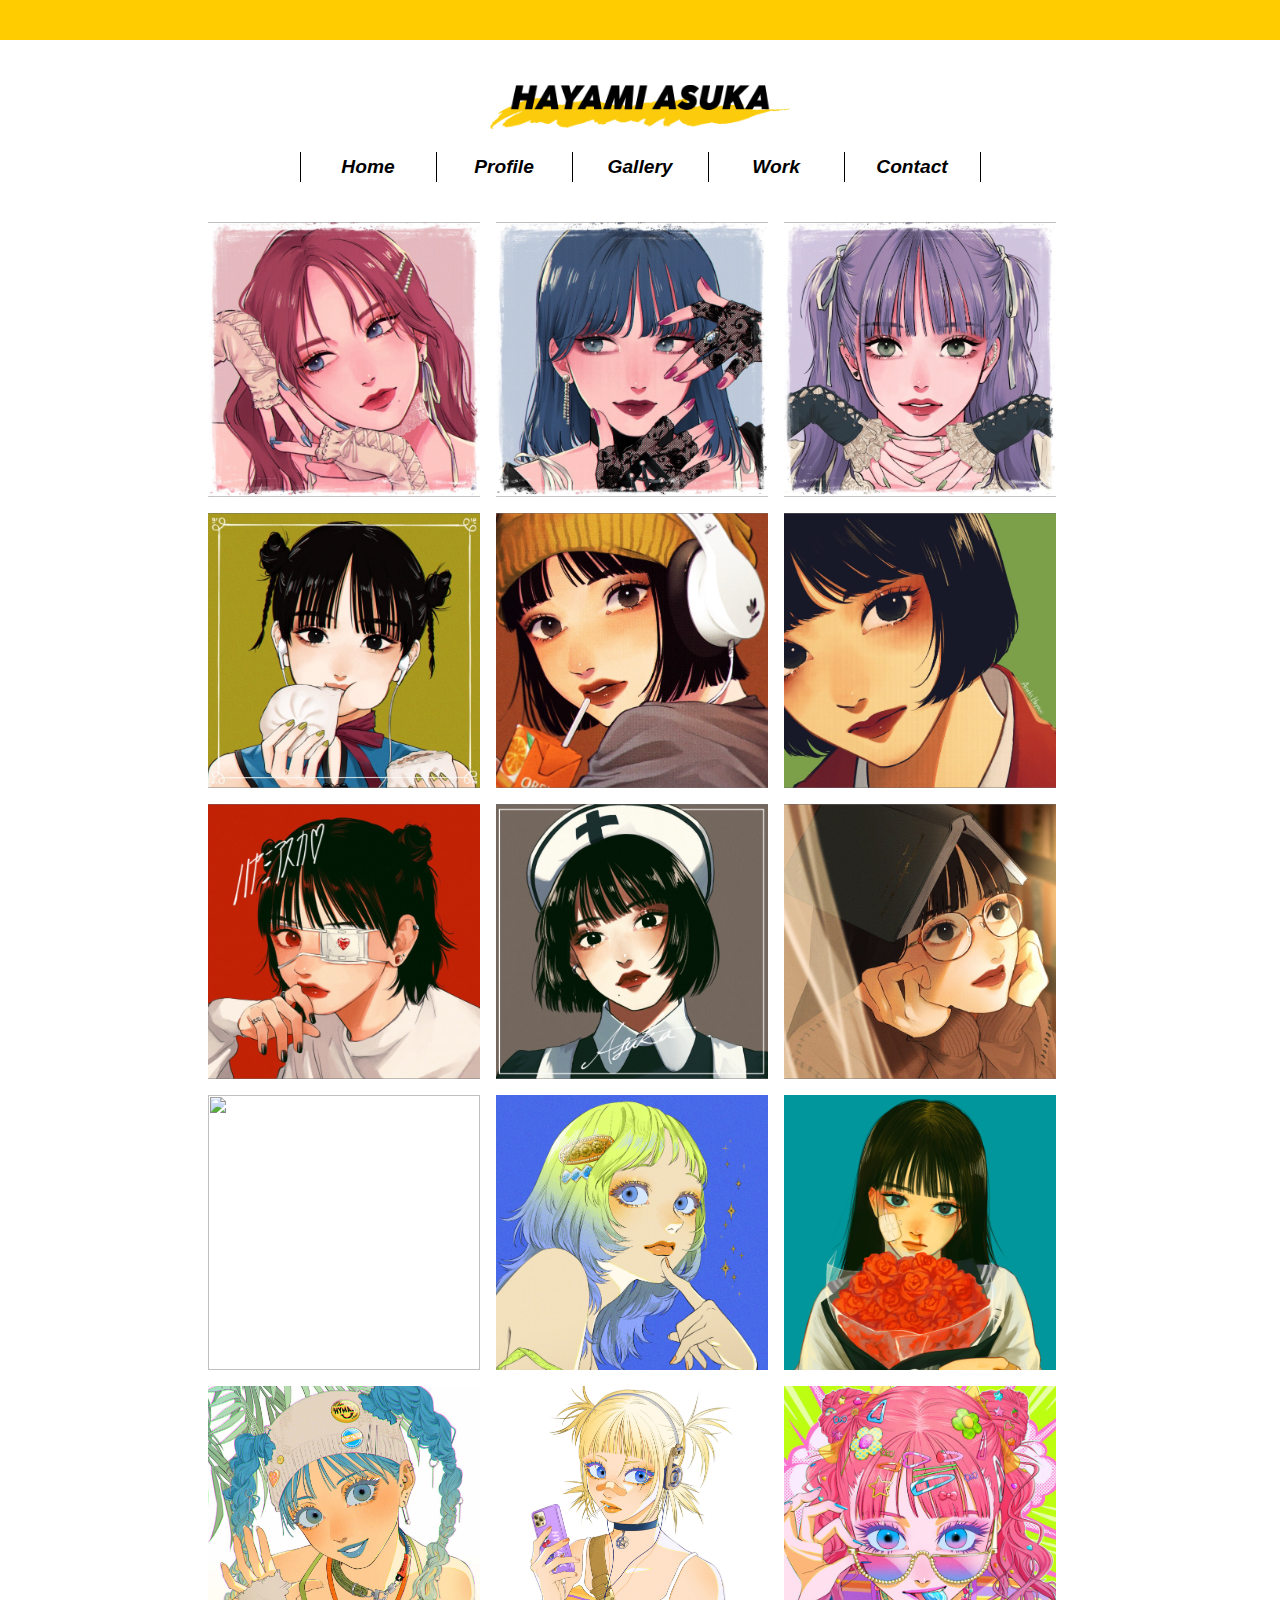
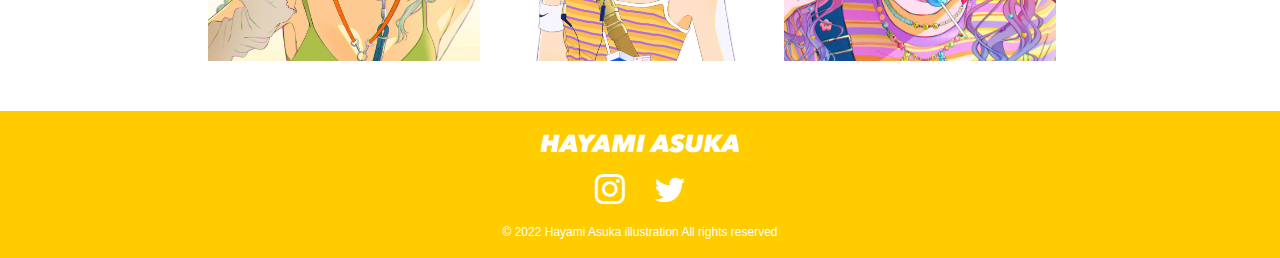
==== gallery.html @ e2f87e38 "Add files via upload" ====
<!DOCTYPE html>
<html lang="ja">
<head>
  <meta charset="UTF-8">
  <meta http-equiv="X-UA-Compatible" content="IE=edge">
  <meta name="viewport" content="width=device-width, initial-scale=1.0">
  <title>HAYAMIASUKA</title>
  <link rel="stylesheet" href="https://cdn.jsdelivr.net/npm/bootstrap-icons@1.8.1/font/bootstrap-icons.css">
  <link rel="stylesheet" href="css/style.css">
  <link rel="stylesheet" href="https://cdn.jsdelivr.net/npm/@fancyapps/ui/dist/fancybox.css"/>
</head>
<body>
  <header>
    <div class="line">
      <div id="container">
        <div class="circle icon">
          <span class="bar top"></span>
          <span class="bar middle"></span>
          <span class="bar bottom"></span>
        </div>
      </div>
      <div class="menu">
        <ul>
          <li><a href="index.html">Home</a></li>
          <li><a href="profile.html">Profile</a></li>
          <li><a href="gallery.html">Gallery</a></li>
        <li><a href="">Work</a</li>
        <li><a href="">Contact</a></li>
        </ul>
      </div>
    </div>
    <a href="index.html"><h1 class="logo"><img src="img/ロゴ-01.png" alt="ロゴ"></h1></a>
    <nav>
      <ul>
        <li><a href="index.html">Home</a></li>
        <li><a href="profile.html">Profile</a></li>
        <li><a href="gallery.html">Gallery</a></li>
        <li><a href="">Work</a</li>
        <li><a href="">Contact</a></li>
      </ul>
    </nav>
  </header>

  <main>
    <div class="wrapper">
      <ul>
        <li>
          <a data-fancybox="gallery" data-src="img/1.png" data-caption="">
            <img src="img/1.png" alt="">
          </a>
        </li>
        <li>
          <a data-fancybox="gallery" data-src="img/2.png" data-caption="">
            <img src="img/2.png" alt="">
          </a>
        </li>    
        <li>
          <a data-fancybox="gallery" data-src="img/3.png" data-caption="">
            <img src="img/3.png" alt="">
          </a>
        </li>   
        <li>
          <a data-fancybox="gallery" data-src="img/4.png" data-caption="">
            <img src="img/4.png" alt="">
          </a>
        </li>
        <li>
          <a data-fancybox="gallery" data-src="img/5.png" data-caption="">
            <img src="img/5.png" alt="">
          </a>
        </li>
        <li>
          <a data-fancybox="gallery" data-src="img/6.png" data-caption="">
            <img src="img/6.png" alt="">
          </a>
        </li>
        <li>
          <a data-fancybox="gallery" data-src="img/7.png" data-caption="">
            <img src="img/7.png" alt="">
          </a>
        </li>
        <li>
          <a data-fancybox="gallery" data-src="img/8.png" data-caption="">
            <img src="img/8.png" alt="">
          </a>
        </li>
        <li>
          <a data-fancybox="gallery" data-src="img/9.png" data-caption="">
            <img src="img/9.png" alt="">
          </a>
        </li>
        <li>
          <a data-fancybox="gallery" data-src="img/10.png" data-caption="">
            <img src="img/10.png" alt="">
          </a>
        </li>
        <li>
          <a data-fancybox="gallery" data-src="img/11.png" data-caption="">
            <img src="img/11B.jpg" alt="">
          </a>
        </li>
        <li>
          <a data-fancybox="gallery" data-src="img/12.png" data-caption="">
            <img src="img/12.png" alt="">
          </a>
        </li>
        <li>
          <a data-fancybox="gallery" data-src="img/13.jpg" data-caption="">
            <img src="img/13B.jpg" alt="">
          </a>
        </li>
        <li>
          <a data-fancybox="gallery" data-src="img/14.jpg" data-caption="">
            <img src="img/14B.jpg" alt="">
          </a>
        </li>
        <li>
          <a data-fancybox="gallery" data-src="img/15.jpg" data-caption="">
            <img src="img/15B.jpg" alt="">
          </a>
        </li>
      </ul>
    </div>
  </main>

  <footer>
    <div class="logo2">
      <a href="index.html"><img src="img/ロゴ.png" alt="ロゴ"></a>
    </div>
    <ul>
      <li><a href="https://instagram.com/hayami__asuka?utm_medium=copy_link" target="_blank"
        rel="noopener noreferrer">
       <i class="bi bi-instagram"></i>
        </a>
      </li>
      <li><a href="https://twitter.com/asuka_hayami?s=11" target="_blank"
        rel="noopener noreferrer">
        <i class="bi bi-twitter"></i>
        <a>
      </li>
    </ul>
    <div class="copy">
      <p><small>© 2022 Hayami Asuka illustration All rights reserved</small></p>
    </div>
  </footer>
  <script src="https://cdn.jsdelivr.net/npm/@fancyapps/ui@4.0/dist/fancybox.umd.js"></script>
  <script src="https://code.jquery.com/jquery-3.6.0.min.js" integrity="sha256-/xUj+3OJU5yExlq6GSYGSHk7tPXikynS7ogEvDej/m4=" crossorigin="anonymous"></script>
  <script>
    $("#container").click(function () {
      $(".icon").toggleClass("close");
      $(".menu").slideToggle(500);
    });
  </script>
</body>
</html>
---- css/style.css ----
@charset "UTF-8";

/*
html5doctor.com Reset Stylesheet
v1.6.1
Last Updated: 2010-09-17
Author: Richard Clark - http://richclarkdesign.com
Twitter: @rich_clark
*/

html, body, div, span, object, iframe,
h1, h2, h3, h4, h5, h6, p, blockquote, pre,
abbr, address, cite, code,
del, dfn, em, img, ins, kbd, q, samp,
small, strong, sub, sup, var,
b, i,
dl, dt, dd, ol, ul, li,
fieldset, form, label, legend,
table, caption, tbody, tfoot, thead, tr, th, td,
article, aside, canvas, details, figcaption, figure,
footer, header, hgroup, menu, nav, section, summary,
time, mark, audio, video {
    margin:0;
    padding:0;
    border:0;
    outline:0;
    font-size:100%;
    vertical-align:baseline;
    background:transparent;
}

body {
    line-height:1;
    display: flex;
    flex-direction: column;
    min-height: 100vh;
}

article,aside,details,figcaption,figure,
footer,header,hgroup,menu,nav,section {
    display:block;
}

nav ul {
    list-style:none;
}

blockquote, q {
    quotes:none;
}

blockquote:before, blockquote:after,
q:before, q:after {
    content:'';
    content:none;
}

a {
    margin:0;
    padding:0;
    font-size:100%;
    vertical-align:baseline;
    background:transparent;
    text-decoration: none;
}

/* change colours to suit your needs */
ins {
    background-color:#ff9;
    color:#000;
    text-decoration:none;
}

/* change colours to suit your needs */
mark {
    background-color:#ff9;
    color:#000;
    font-style:italic;
    font-weight:bold;
}

del {
    text-decoration: line-through;
}

abbr[title], dfn[title] {
    border-bottom:1px dotted;
    cursor:help;
}

table {
    border-collapse:collapse;
    border-spacing:0;
}

/* change border colour to suit your needs */
hr {
    display:block;
    height:1px;
    border:0;  
    border-top:1px solid #cccccc;
    margin:1em 0;
    padding:0;
}

input, select {
    vertical-align:middle;
}

/* END Reset CSS */

body {
    font-family: "Helvetica Neue", Arial, "Hiragino Kaku Gothic ProN", "Hiragino Sans", Meiryo, sans-serif;
    font-size: 100%;
}


/* header */
header {
    width: 100%;
    text-align: center;
}
header h1 {
    width: 300px;
}
.logo {
    display: inline-block;
}
.logo img {
    width: 100%;
}

header .line {
    width: 100%;
    height: 40px;
    background-color: #ffcc00;
    margin-bottom: 45px;
}

#container {
    display: inline-block;
    border-radius: 500px;
    margin-right: 25px;
    margin-top: 3px;
    position: relative;
    cursor: pointer;
    float: right;
    display: none;
}

.circle {
    position: relative;
    width: 30px;
    height: 30px;
}

.bar {
    position: absolute;
    height: 3px;
    width: 100%;
    background: white;
    border-radius: 8px;
    transition: ease 0.3s;
}

.top {
    top: 18%;
}

.middle {
    top: 48%;
}

.bottom {
    top: 78%;
}

.close .top {
    transform: rotate(45deg);
    top: 48%;
}

.close .middle {
    opacity: 0;
}

.close .bottom {
    transform: rotate(-45deg);
    top: 48%;
}

.menu {
    box-sizing: border-box;
    color: #000;
    display: flex;
    align-items: center;
    justify-content: center;
    width: 100%;
    height: calc(100% - 40px);
    background-color: rgba(255, 255, 255, 0.8);
    position: fixed;
    top: 40px;
    display: none;
}

.menu ul {
    position: absolute;
    top: 50%;
    left: 50%;
    transform: translate(-50%, -50%);
}

.menu ul li {
    margin: 20px;
}

.menu ul li a {
    font-family: "Avenir Next", Arial, "ヒラギノ角ゴ Pro W3", "Hiragino Kaku Gothic Pro", Osaka, メイリオ, Meiryo, "ＭＳ Ｐゴシック", "MS PGothic", sans-serif;
    width: 100vw;
    height: 50px;
    line-height: 50px;
    font-size: 2rem;
    font-style: italic;
    font-weight: bold;
    color: #000;
}

.menu ul li a:hover {
    display: block;
    color: #fff;
    background-color: #ffcc00;
}

.menu ul li {
    list-style: none;
}

.menu.is-active {
    display: flex;
}

header nav {
    font-size: 20px;
    margin-bottom: 40px;
}

header nav ul {
    margin-top: 20px;
    display: flex;
    justify-content: center;
}

header nav ul li {
    font-family: "Avenir Next", Arial, "ヒラギノ角ゴ Pro W3", "Hiragino Kaku Gothic Pro", Osaka, メイリオ, Meiryo, "ＭＳ Ｐゴシック", "MS PGothic", sans-serif;
    width: 135px;
    height: 30px;
    line-height: 30px;
    border-left: 1px solid #000;
    font-size: 1.2rem;
    font-style: italic;
    font-weight: bold;
}

header nav ul li:last-child {
    border-right: 1px solid #000;
}

header nav ul li a {
    display: inline-block;
    color: #000;
    width: 100%;
}

header nav ul li a:hover {
    background: #e4e4e4;
}

/* main */
main {
    text-align: center;
}


/* home */
#key_visual img {
    width: 800px;
}


/* profile */
#key_visual2 {
    margin-top: 40px;
}

#key_visual2 img {
    width: 200px;
    border-radius: 100px;
}

.name {
    margin-top: 25px;
    font-size: 1.4rem;
    font-family: "Avenir Next", Arial, "ヒラギノ角ゴ Pro W3", "Hiragino Kaku Gothic Pro", Osaka, メイリオ, Meiryo, "ＭＳ Ｐゴシック", "MS PGothic", sans-serif;
    font-style: italic;
    font-weight: bold;
}

.name2 {
    margin-top: 5px;
    font-size: 0.8rem;
    font-family: "Avenir Next", Arial, "ヒラギノ角ゴ Pro W3", "Hiragino Kaku Gothic Pro", Osaka, メイリオ, Meiryo, "ＭＳ Ｐゴシック", "MS PGothic", sans-serif;
    font-style: italic;
    font-weight: bold;
}

.explanation {
    margin-top: 20px;
    font-size: 1rem;
    line-height: 1.4rem;
}


/* gallery */
main {
    margin-bottom: 50px;
}

.wrapper {
    width: calc(100% - 32px);
    margin: 0 auto;
    width: 70vw;
}

.wrapper ul {
    margin: 0 16px;
    display: flex;
    flex-wrap: wrap;
    gap: 16px;
}
.wrapper ul li {
    width: calc((100% - 48px) / 4);
    height: auto;
    list-style: none;
}
.wrapper img {
    width: 100%;
    height: 100%;
    object-fit: cover;
}
/* footer */
footer {
    width: 100%;
    margin-top: auto;
    background-color: #ffcc00;
    padding: 20px 0;
}

footer .logo2 {
    text-align: center;
}

footer .logo2 img {
    width: 200px;
}

footer ul {
    display: flex;
    list-style: none;
    justify-content: center;
}

footer li {
    line-height: 60px;
}

footer ul li + li {
    margin-left: 30px;
}

footer ul li a {
    color: #fff;
    font-size: 30px;
}

footer p {
    font-size: 12px;
    color: #fff;
    text-align: center;
}

@media (max-width: 1372px) {
    #key_visual img {
        width: 100vw;
    }
    .wrapper ul li {
        width: calc((100% - 48px) / 3);
    }
}

@media (max-width: 1000px) {
    .wrapper ul li {
        width: calc((100% - 16px) / 2);
    }
}

@media (max-width: 800px) {
    #key_visual img {
        width: 100vw;
    }
    .wrapper {
        width: 90vw;
    }
}

@media (max-width: 768px) {
    header .line {
        position: fixed;
        top: 0;
        left: 0;
    }
    .logo {
        margin-top: 85px;
    }
    #container {
        display: flex;
    }

    header nav {
        display: none;
    }

    header {
        margin-bottom: 50px;
    }

    #key_visual img {
        width: 100vw;
    }
    .wrapper {
        width: 100vw;
    }
}
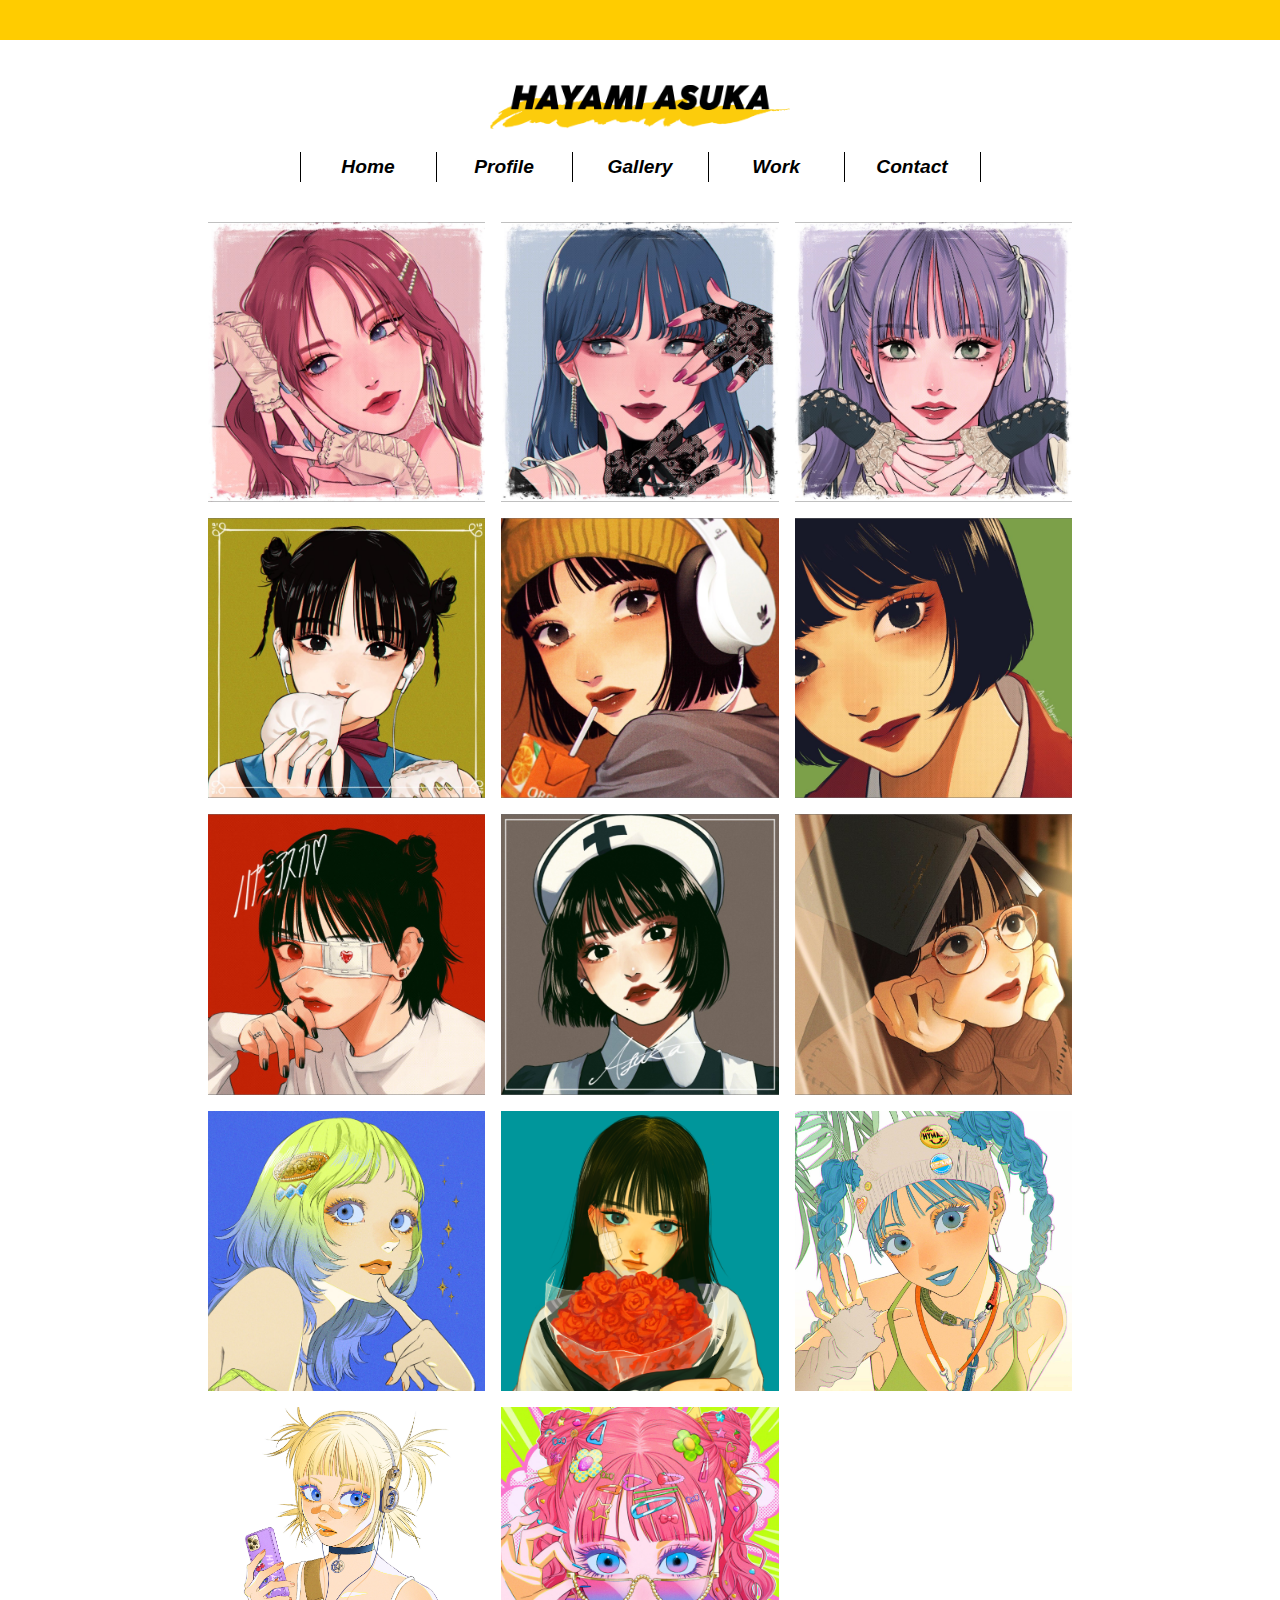
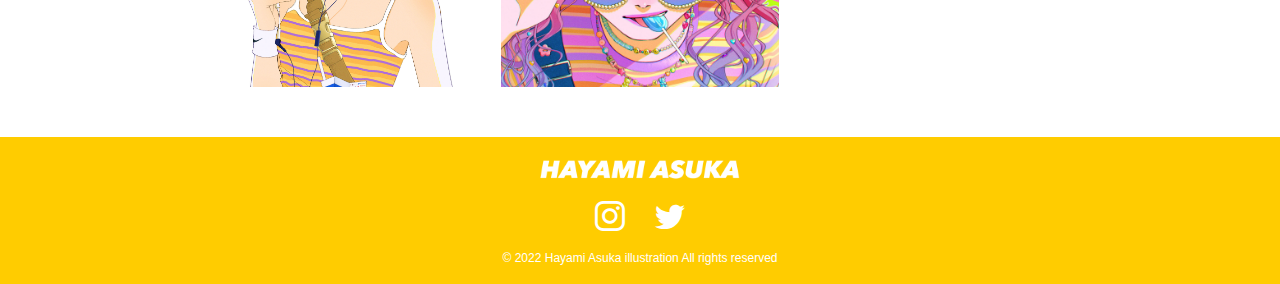
==== commit 5d5d63bd: "Add files via upload" ====
--- a/gallery.html
+++ b/gallery.html
@@ -90,11 +90,6 @@
           </a>
         </li>
         <li>
-          <a data-fancybox="gallery" data-src="img/10.png" data-caption="">
-            <img src="img/10.png" alt="">
-          </a>
-        </li>
-        <li>
           <a data-fancybox="gallery" data-src="img/11.png" data-caption="">
             <img src="img/11B.jpg" alt="">
           </a>
--- a/css/style.css
+++ b/css/style.css
@@ -393,7 +393,7 @@
         width: 100vw;
     }
     .wrapper ul li {
-        width: calc((100% - 48px) / 3);
+        width: calc((100% - 32px) / 3);
     }
 }
 
@@ -409,6 +409,7 @@
     }
     .wrapper {
         width: 90vw;
+        margin: 0 auto;
     }
 }
 
@@ -438,10 +439,11 @@
     }
     .wrapper {
         width: 100vw;
-    }
-}
-
-
-
-
-
+        margin: 0 auto;
+    }
+}
+
+
+
+
+
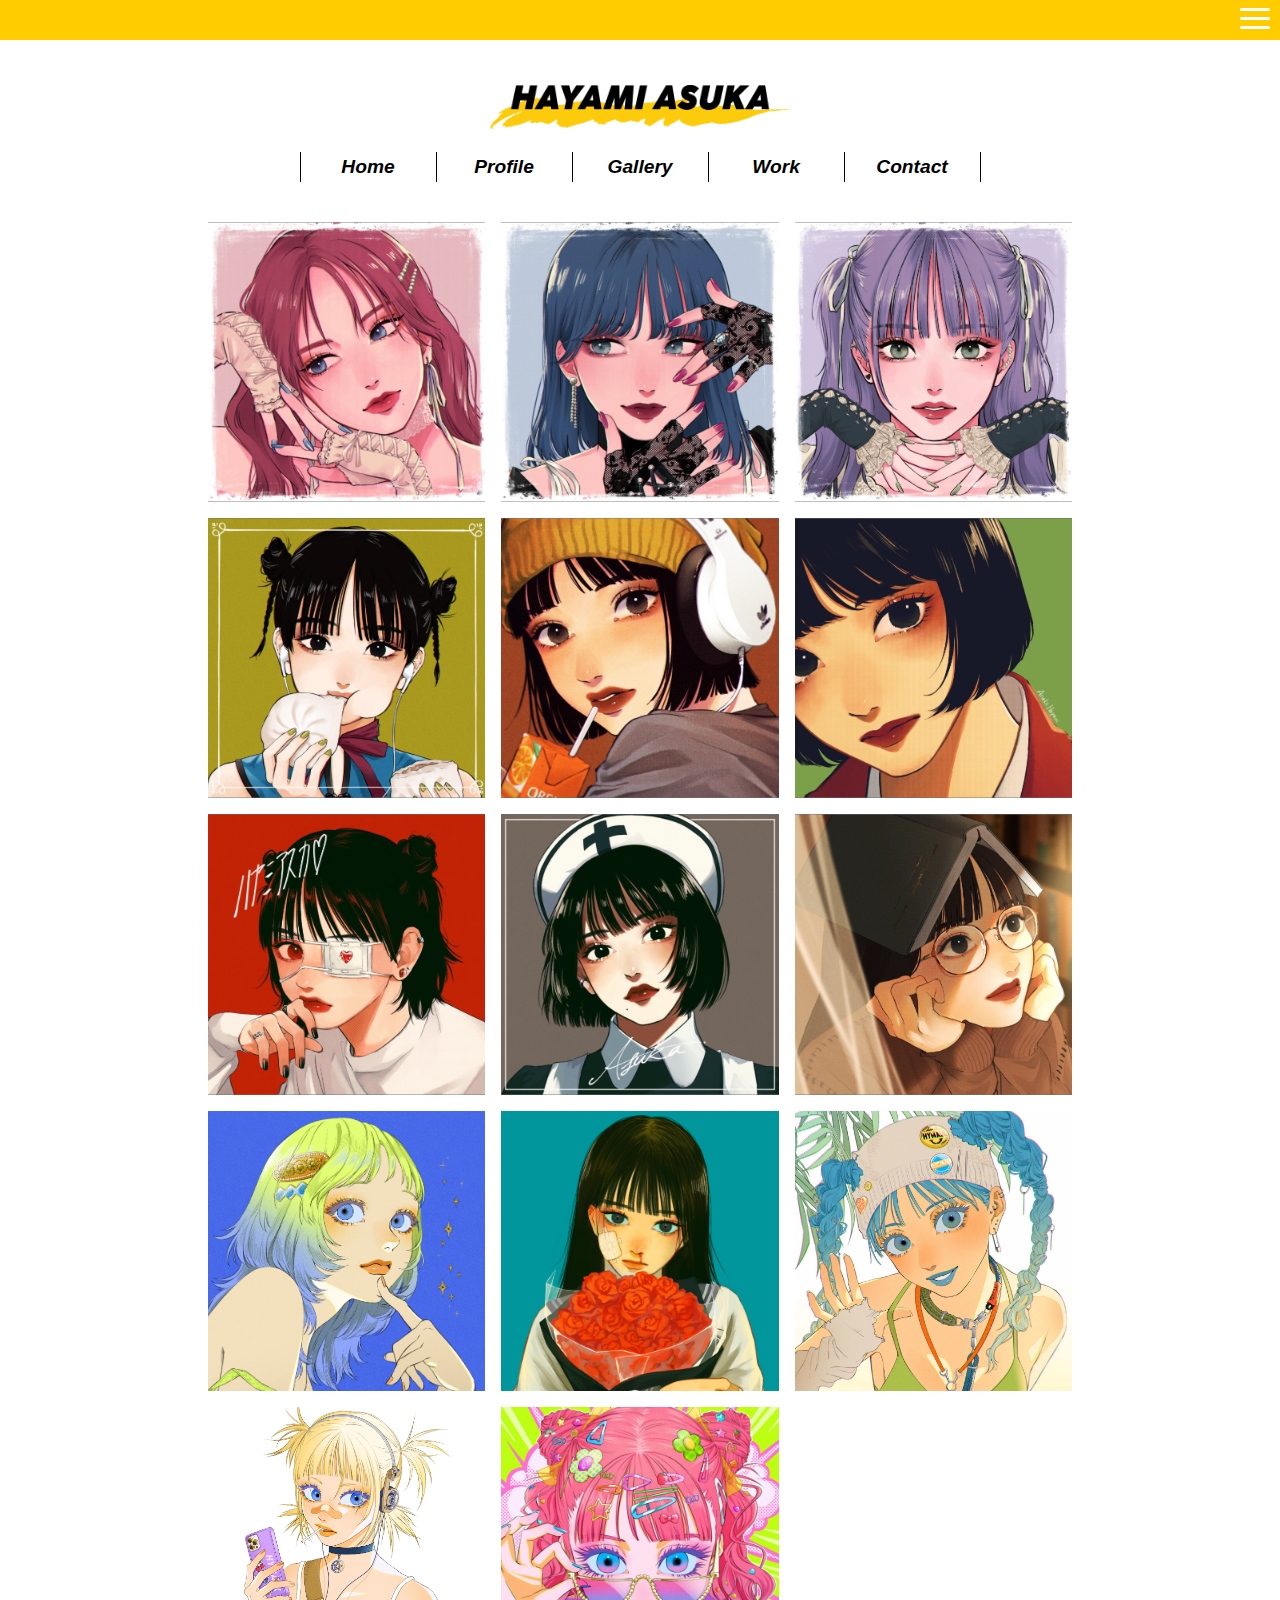
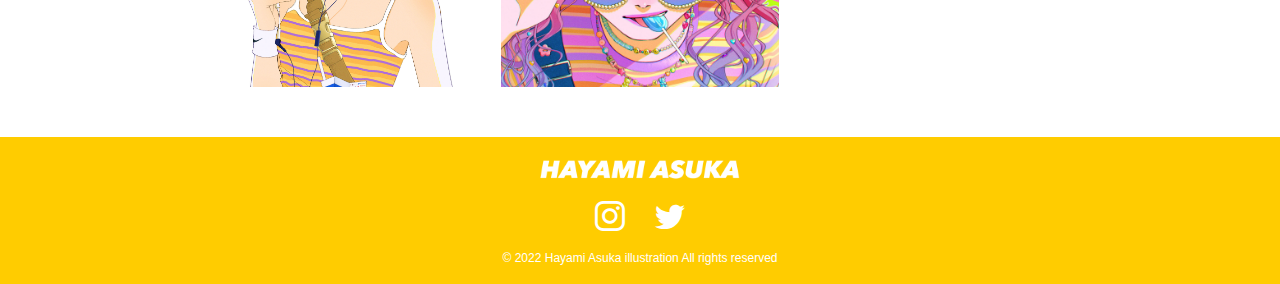
==== commit 1887c930: "Add files via upload" ====
--- a/gallery.html
+++ b/gallery.html
@@ -6,7 +6,7 @@
   <meta name="viewport" content="width=device-width, initial-scale=1.0">
   <title>HAYAMIASUKA</title>
   <link rel="stylesheet" href="https://cdn.jsdelivr.net/npm/bootstrap-icons@1.8.1/font/bootstrap-icons.css">
-  <link rel="stylesheet" href="css/style.css">
+  <link rel="stylesheet" href="https://oisamaru0123456789.github.io/oisamaru.github.io/css/style.css">
   <link rel="stylesheet" href="https://cdn.jsdelivr.net/npm/@fancyapps/ui/dist/fancybox.css"/>
 </head>
 <body>
